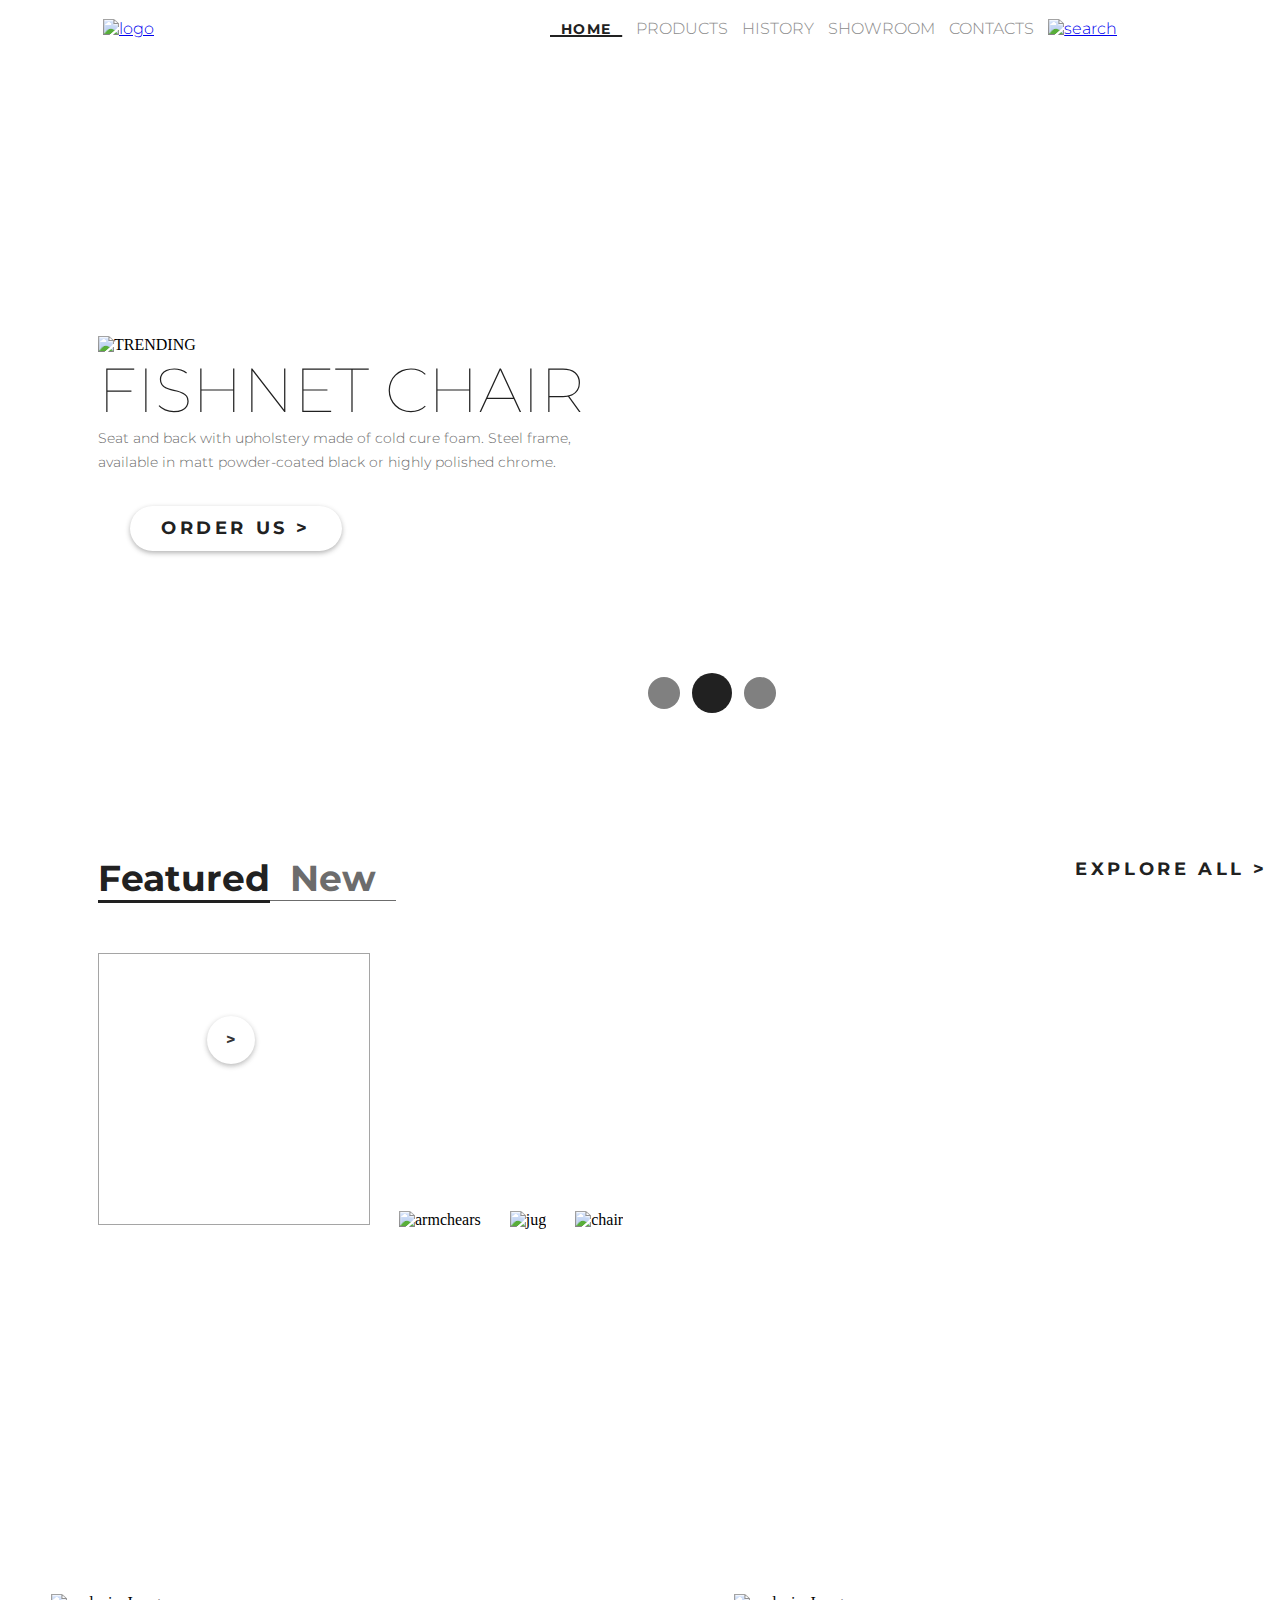
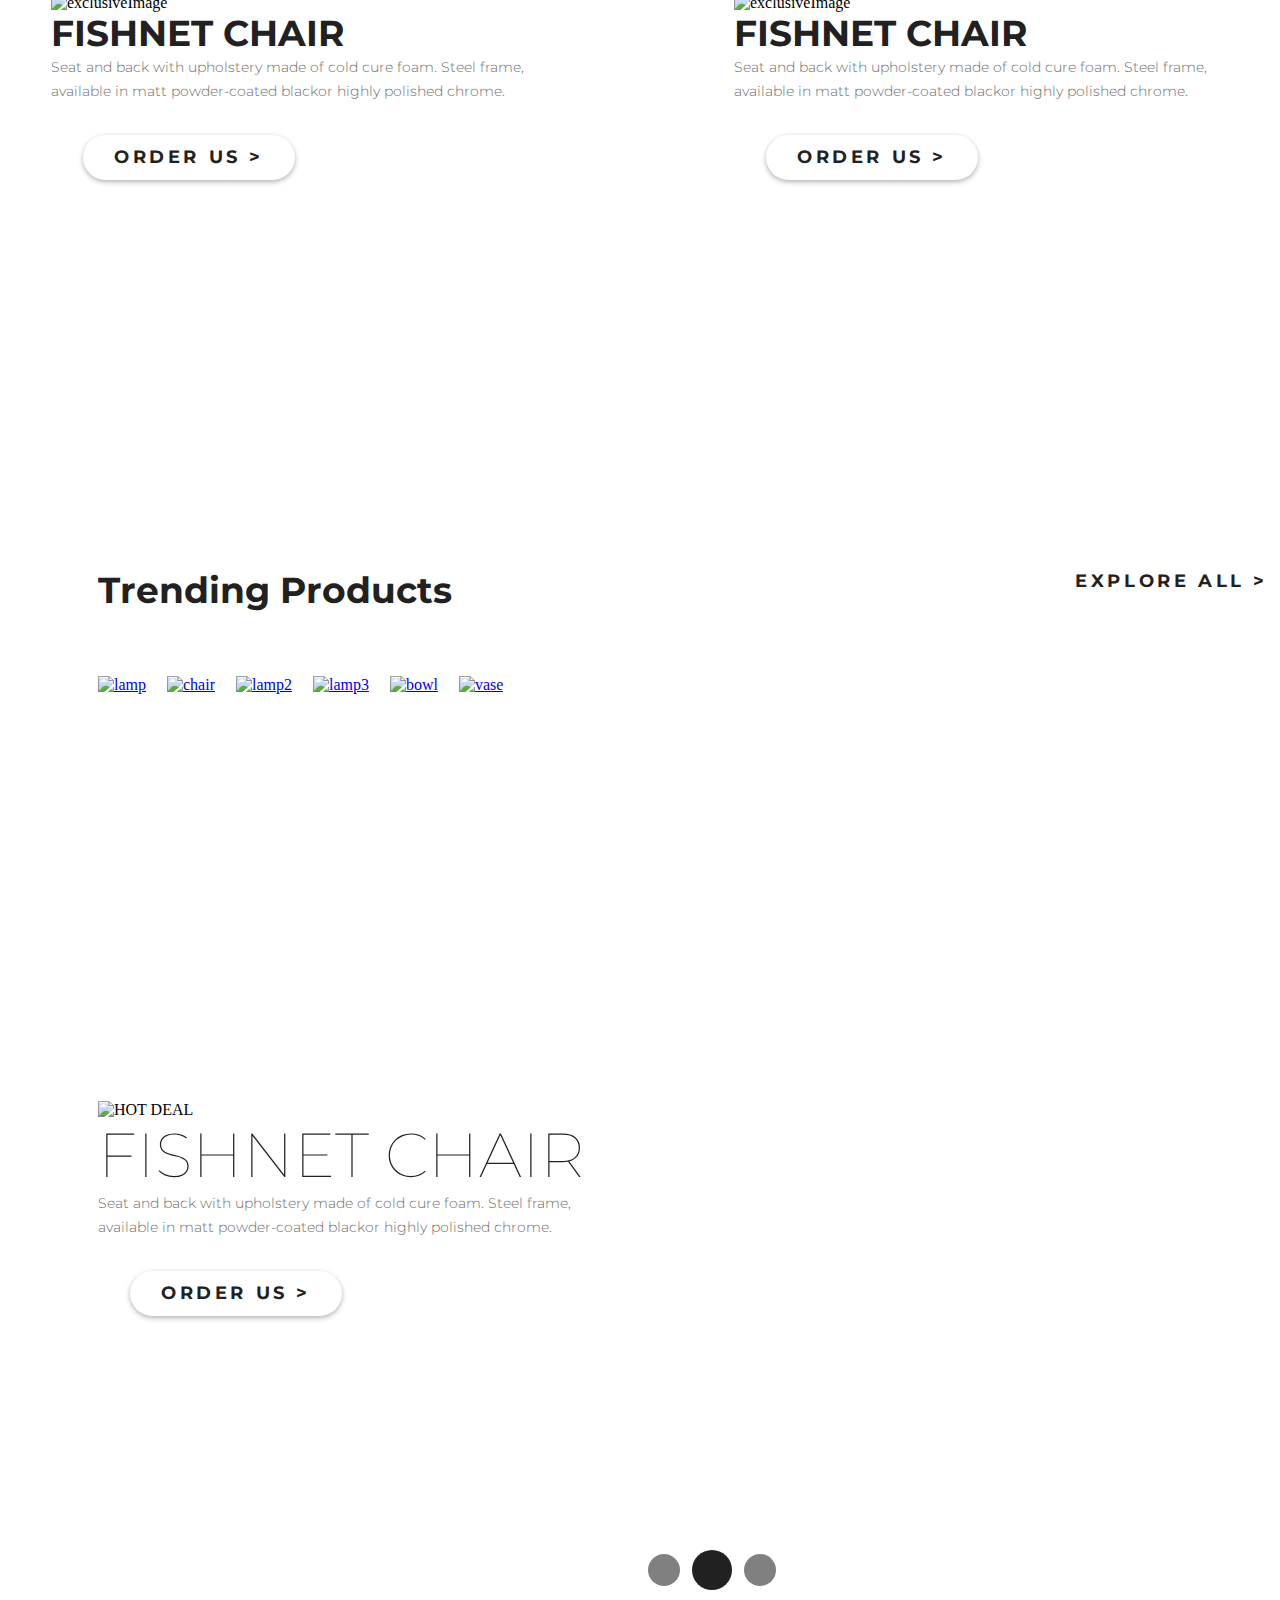
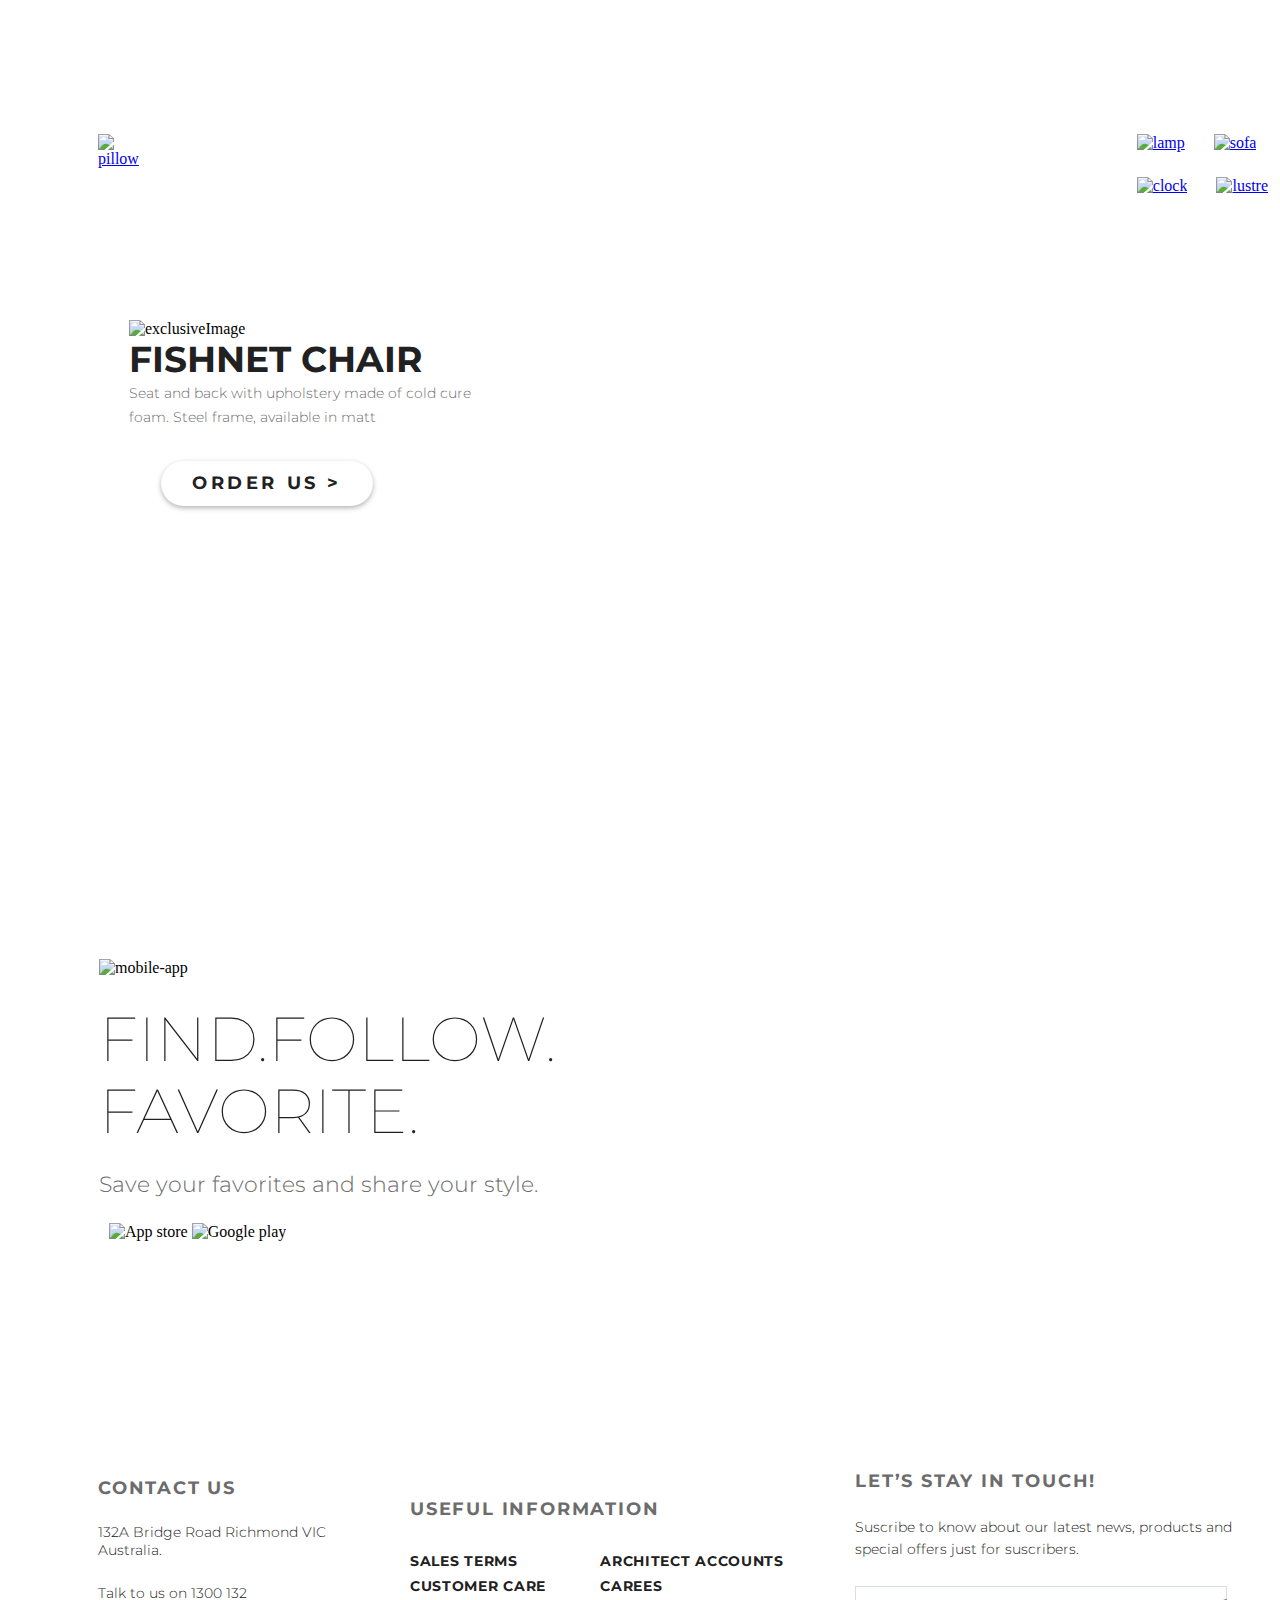
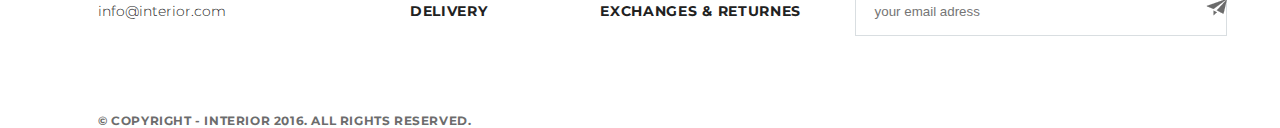
==== index.html @ e007505a "Merge e9cfa2ba6e255ef569b9e441961a45bdfe1e6a3d into adef66297274ac1561ba53bb92067737dd5c0d1f" ====
<!DOCTYPE html>
<html lang="en">
<head>
    <meta charset="UTF-8">
    <meta name="viewport" content="width=device-width, initial-scale=1.0">
    <title>Document</title>
    <link rel="stylesheet" href="./css/style.css">
    <link rel="preconnect" href="https://fonts.gstatic.com">
    <link href="https://fonts.googleapis.com/css2?family=Montserrat:wght@100;300;700&display=swap" rel="stylesheet">    
</head>
<body>
    <div class="container">
        <header class="firstBlock paddingSite"> 
            <div clasDlass="menu">
                    <li class="headerMenuItem"><a href="#"><img src="./images/logo_228.png" alt="logo" class="logoLink"></a></li>
                    <li class="headerMenuItem active">&nbsp;&nbsp;HOME&nbsp;&nbsp;</li>
                    <li class="headerMenuItem">PRODUCTS</li>
                    <li class="headerMenuItem">HISTORY</li>
                    <li class="headerMenuItem">SHOWROOM</li>
                    <li class="headerMenuItem">CONTACTS</li>
                    <li class="headerMenuItem"><a href="#"><img src="./images/search_224.png" alt="search"></a></li>
                </ul>
            </div>
            <div class="slider">
                <img src="./images/tag_214.png" alt="TRENDING">
                <h1>FISHNET CHAIR</h1>
                <p class="sliderText">Seat and back with upholstery made of cold cure foam. Steel frame,<br> available in matt powder-coated black
                or highly polished chrome.</p>
                <a href="#" class="sliderButtonA">
                    <div class="sliderButton">
                        <p class="sliderButtonText">ORDER US ></p>
                    </div>
                </a>   
            </div>
            <div class="pagination">           
                    <a href="#"><div class="paginationItem"></div></a></li>
                    <a href="#"><div class="pagActive paginationItem"></div></a></li>
                    <a href="#"><div class="paginationItem"></div></a></li>
            </div>
        </header>    
        <section class="siteBody paddingSite">
            <div class="featuredProduct">
                <div class="menuCatalog">  
                    <a href="#" class="featuredText productText">Featured</a>
                    <a href="#" class="newText productText">&nbsp;  New&nbsp;&nbsp;</a>
                    <a href="#" class="exploreText productText">Explore all ></a>
                </div>    
                <div class="productCatalog">
                    <div class="productCatalogItem hoverProductItem"><div class="productCatalogItemLink"><a href="#" class="linkGt">&gt;</a></div></div>
                    <div class="productCatalogItem"><img src="./images/product_2_170.jpg" alt="armchears"></div>
                    <div class="productCatalogItem"><img src="./images/product_3_168.jpg" alt="jug"></div>
                    <div class="productCatalogItem"><img src="./images/product_4_166.jpg" alt="chair"></div>
                </div>
            </div>
        </section>
        <section class="exclusive">
            <div class="exclusiveOne">
                <div class="exclusiveElements">
                    <img src="./images/tag_160.png" alt="exclusiveImage"><p class="exclusiveTitleText">FISHNET CHAIR</p><p class="exclusiveText">Seat and back with upholstery made of cold cure foam. Steel frame,<br> available in matt powder-coated blackor highly polished chrome.</p>
                    <a href="#" class="sliderButtonA"><div class="sliderButton"><p class="sliderButtonText">ORDER US ></p></div></a>
                </div>
            </div>
            <div class="exclusiveTwo">
                <div class="exclusiveElements">
                    <img src="./images/tag_160.png" alt="exclusiveImage"><p class="exclusiveTitleText">FISHNET CHAIR</p><p class="exclusiveText">Seat and back with upholstery made of cold cure foam. Steel frame,<br> available in matt powder-coated blackor highly polished chrome.</p>
                    <a href="#" class="sliderButtonA"><div class="sliderButton"><p class="sliderButtonText">ORDER US ></p></div></a>
                </div>   
            </div>
        </section>
        <section class="trendingProducts">
            <div class="trendingProductsMenu">
                <a href="#" class="trendingProductsTitle">Trending Products</a>
                <a href="#" class="exploreText productText">Explore all ></a>
            </div>  
            <div class="trendingProductsCatalog">
                <div class="trendingProductsCatalogItem"><a href="#"><img src=".//images/product_11_117.png" alt="lamp"></a></div>
                <div class="trendingProductsCatalogItem"><a href="#"><img src=".//images/product_21_115.png" alt="chair"></a></div>
                <div class="trendingProductsCatalogItem"><a href="#"><img src=".//images/product_31_113.png" alt="lamp2"></a></div>
                <div class="trendingProductsCatalogItem"><a href="#"><img src=".//images/product_41_111.png" alt="lamp3"></a></div>
                <div class="trendingProductsCatalogItem"><a href="#"><img src=".//images/product_5_109.png" alt="bowl"></a></div>
                <div class="trendingProductsCatalogItem"><a href="#"><img src=".//images/product_6_107.png" alt="vase"></a></div>
            </div>
        </section>
        
        
        <div class="sliderHotDeal paddingSite">
            <div class="hotDealText">
                <img src=".//images/tag_101.png" alt="HOT DEAL" class="hotDealImg">
                <h1>FISHNET CHAIR</h1>
                <p class="sliderText">Seat and back with upholstery made of cold cure foam. Steel frame,<br> available in matt powder-coated blackor highly polished chrome.</p>
                <a href="#" class="sliderButtonA">
                    <div class="sliderButton">
                        <p class="sliderButtonText">ORDER US ></p>
                    </div>
                </a>   
            </div>     
            <div class="pagination">           
                <a href="#"><div class="paginationItem"></div></a></li>
                <a href="#"><div class="pagActive paginationItem"></div></a></li>
                <a href="#"><div class="paginationItem"></div></a></li>
            </div>    
        </div>


        <section class="exclusiveProduct paddingSite">
            <div class="exclusiveSingle">
                <a href="#" class="exclusiveImgLink"><img src=".//images/product_1_lg_66.jpg" alt="pillow"></a>
                <div class="exclusiveText2">
                    <img src="./images/tag_160.png" alt="exclusiveImage"><p class="exclusiveTitleText">FISHNET&nbsp;CHAIR</p><p class="exclusiveText">Seat&nbsp;and&nbsp;back&nbsp;with&nbsp;upholstery&nbsp;made&nbsp;of&nbsp;cold&nbsp;cure foam.&nbsp;Steel&nbsp;frame,&nbsp;available&nbsp;in&nbsp;matt</p>
                    <a href="#" class="sliderButtonA"><div class="sliderButton"><p class="sliderButtonText">ORDER US ></p></div></a>
                </div>
            </div>
            <div class="exclusiveMultiple">
                <div>
                    <div class="exclusiveMultipleItem EMI1"><a href="#"><img src="./images/product_2_sm_64.png" alt="lamp"></a></div>
                    <div class="exclusiveMultipleItem EMI1"><a href="#"><img src="./images/product_3_sm_62.jpg" alt="sofa"></a></div>
                </div>    
                <div>
                    <div class="exclusiveMultipleItem EMI2"><a href="#"><img src="./images/product_4_sm_60.jpg" alt="clock"></a></div>
                    <div class="exclusiveMultipleItem EMI2"><a href="#"><img src="./images/product_5_sm_58.png" alt="lustre"></a></div>
                </div>
            </div>
        </section>

        <section class="mobileApp">
            <div class="mobileAppText"> 
                <img src="./images/tag_53.png" alt="mobile-app">
                <p class="mobileAppSlogan mobileAppItem">FIND.FOLLOW.<br>FAVORITE.</p>
                <p class="mobileAppDetails mobileAppItem">Save your favorites and share your style.</p>
                <div class="imgAppBlock mobileAppItem">
                    <img src="./images/app_store_47.png" alt="App store">
                    <img src="./images/google_play_46.jpg" alt="Google play">
                </div>
            </div>     
        </section>
            
        <footer class="paddingSite mainFooter">
           
            <div class="contactUs footerBlock">
                <p class="contactUsTitle">CONTACT US</p>
                <p class="contactUsAdress">132A Bridge Road Richmond VIC <br> Australia.</p>
                <p class="contactUsContacts">   Talk to us on 1300 132 <br> info@interior.com</p>
            </div>

            <div class="usefulInfo footerBlock">
                <p class="usefulInfoTitle">USEFUL INFORMATION</p>
                <div class="usefulInfo1 usefulInfoBlock">   
                    <p class="usefulInfoText">SALES TERMS</p>
                    <p class="usefulInfoText">CUSTOMER CARE</p>
                    <p class="usefulInfoText">DELIVERY</p>
                </div>
                <div class="usefulInfoBlock">
                    <p class="usefulInfoText">ARCHITECT ACCOUNTS</p>
                    <p class="usefulInfoText">CAREES</p>
                    <p class="usefulInfoText">EXCHANGES & RETURNES</p>
                </div>
            </div>

            <div class="subscribe footerBlock">
                <p class="subscribeTitle">Let’s Stay in Touch!</p>
                <p class="subscribeText">Suscribe to know about our latest news, products and <br> special offers just for suscribers.</p>
                <div class="footerInput"><input type="text" class="subscribeInput" placeholder="     your email adress"><a href="#" class="footerLinkInput"><img src="./images/__19.png" alt="telegram" class="telegramImg"></a></div>
            </div>

            <div class="allRightsReserved">
                <p>© Copyright - INTERIOR 2016. All Rights Reserved.</p>
            </div>
            
        </footer>

    </div>    
</body>
</html>
---- css/style.css ----
* {
  margin: 0;
  padding: 0;
}
.container {
  /*margin: 63px 0 0 98px;*/
  width: 1366px;
  margin: 0 auto;
}
.firstBlock {
  height: 737px;
  background-image: url(../images/slider_img_201.png);
  position: relative;
  /*padding-top: 63px;*/
}
.paddingSite {
  padding-left: 98px;
  padding-right: 98px;
}
.headerMenuItem {
  display: inline-block;
  list-style-type: none;
  margin: 5px;
  font-family: Montserrat;
  font-weight: 300;
  color: #8c8c8c;
}
.active {
  font-family: Montserrat;
  font-size: 14px;
  line-height: 48px;
  font-weight: 700;
  text-transform: uppercase;
  letter-spacing: 0.1em;
  color: #212121;
  text-decoration: underline 2px ;
}
h1 {
  font-family: Montserrat;
  font-size: 62px;
  line-height: 72px;
  font-weight: 100;
  text-transform: uppercase;
  color: #212121;
}
.sliderText {
  font-family: Montserrat;
  font-size: 14px;
  line-height: 24px;
  font-weight: 300;
  color: #6c6c6c;
}
.logoLink {
  margin-right: 382px;
}
.slider {
  margin-top: 278px;
}
.sliderButton {
  margin: 32px;
  width: 212px;
  height: 45px;
  background-color: #ffffff;
  box-shadow: 0px 2px 5px 0px rgba(33, 33, 33, 0.34);
  border-radius: 22.5px;
  text-align: center;
  margin-bottom: 80px;
}
.sliderButtonA {
  text-decoration: none;
}
.sliderButtonText {
  font-family: Montserrat;
  font-size: 18px;
  font-weight: 700;
  text-transform: uppercase;
  letter-spacing: 0.2em;
  color: #212121;
  text-decoration: none;
  line-height: 45px;
}
.pagination {
  margin: 0 40%;
  position: absolute;
  bottom: 20px;
  text-align: center;
}
.paginationItem {
  display: inline-block;
  list-style-type: none;
  margin: 4px;
  height: 32px;
  width: 32px;
  background-color: grey;
  border-radius: 50%;
}
/*.paginationBut {
    height: 32px;
    width: 32px;
    opacity: 0.2;
    background-color: grey;
    border-radius: 50%;
    margin: 10px;
}*/
.pagActive {
  width: 40px;
  height: 40px;
  background-color: #212121;
  border-radius: 50%;
  margin-bottom: 0px;
}
.siteBody {
  padding-top: 120px;
}
.featuredProduct {
  height: 489px;
}
.productText {
  display: block;
  text-decoration: none;
}
.featuredText {
  color: #212121;
  font-family: Montserrat;
  font-size: 36px;
  line-height: 1.2;
  font-weight: 700;
  /*margin-right: 31px;*/
  float: left;
  border-bottom: 3px solid #212121;
}
.newText {
  color: #6c6c6c;
  font-family: Montserrat;
  font-size: 36px;
  line-height: 1.2;
  font-weight: 700;
  float: left;
  border-bottom: 1px solid #6c6c6c;
}
.exploreText {
  font-family: Montserrat;
  font-size: 18px;
  line-height: 24px;
  font-weight: 700;
  text-transform: uppercase;
  letter-spacing: 0.2em;
  color: #212121;
  float: right;
}
.productCatalog {
  clear: both;
}
.productCatalogItem {
  margin-right: 25px;
  display: inline-block;
  margin-top: 50px;
}
.productCatalogItem img {
  width: 100%;
}
.productCatalogItem:last-child {
  margin-right: 0;
}
.hoverProductItem {
  width: 270px;
  height: 270px;
  opacity: 0.9;
  background-color: #ffffff;
  border: 1px solid #9c9c9c;
  position: relative;
}
.productCatalogItemLink {
  position: absolute;
  top: 62px;
  left: 40%;
  width: 48px;
  height: 48px;
  background-color: #ffffff;
  box-shadow: 0px 2px 5px 0px rgba(33, 33, 33, 0.34);
  border-radius: 24px;
  text-align: center;
  line-height: 48px;
  /*margin-top: 62px;*/
}
/*.productCatalogItemLinkImg {
    margin: 14px 18px 14px 18px;
}*/
.linkGt {
  font-family: Montserrat;
  font-weight: 700;
  text-decoration: none;
  color: #212121;
}
.productCatalogItemTitle {
  font-family: Montserrat;
  font-size: 22px;
  line-height: 29px;
  font-weight: 700;
  color: #212121;
}
.productCatalogItemText {
  font-family: Montserrat;
  font-size: 14px;
  line-height: 21px;
  font-weight: 300;
  color: #6c6c6c;
}
.exclusive {
  margin-top: 20px;
  clear: both;
  height: 683px;
}
.exclusiveOne {
  width: 683px;
  height: 683px;
  float: left;
  left: 0px;
  background-image: url("../images/promo_img_132.png");
}
.exclusiveTwo {
  float: right;
  width: 683px;
  height: 683px;
  right: 0px;
  background-image: url("../images/promo_img1_148.png");
}
.exclusiveTitleText {
  font-family: Montserrat;
  font-size: 36px;
  line-height: 1.2;
  font-weight: 700;
  color: #212121;
}
.exclusiveText {
  font-family: Montserrat;
  font-size: 14.1px;
  line-height: 24px;
  font-weight: 300;
  color: #6c6c6c;
}
.exclusiveElements {
  margin-top: 228px;
  margin-left: 51px;
}
/*!TRENDING PRODUCTS BLOCK!*/
.trendingProducts {
  margin: 120px 98px;
}
.trendingProductsTitle {
  font-family: Montserrat;
  font-size: 36px;
  line-height: 1.2;
  font-weight: 700;
  color: #212121;
  text-decoration: none;
}
.trendingProductsCatalogItem {
  margin-right: 17px;
  display: inline-block;
  margin-top: 64px;
}
.trendingProductsCatalogItem:last-child {
  margin-right: 0;
}
/*!SLIDER HOT-DEAL!*/
.sliderHotDeal {
  margin: 120px 0;
  height: 800px;
  background-image: url(../images/slider_84.png);
  position: relative;
}
.hotDealImg {
  margin-top: 287px;
}
/*!Exclusive Product!*/
.exclusiveProduct {
  height: 580px;
}
.exclusiveSingle {
  float: left;
  margin-right: 25px;
  position: relative;
}
.exclusiveText2 {
  position: absolute;
  margin-top: 186px;
  margin-left: 31px;
}
.exclusiveImgLink {
  position: absolute;
}
.exclusiveMultiple {
  float: right;
}
.exclusiveMultipleItem {
  margin: 0 25px 25px 0;
}
.EMI1 {
  display: inline-block;
}
.EMI1:last-child {
  margin-right: 0;
}
.EMI2 {
  display: inline-block;
}
.EMI2:last-child {
  margin-right: 0;
}
/*!MOBILE APP*/
.mobileApp {
  margin-top: 120px;
  background-image: url(../images/back_img_44.jpg);
  padding-top: 125px;
  height: 391px;
}
.mobileAppText {
  margin-left: 99px;
}
.mobileAppSlogan {
  font-family: Montserrat;
  font-size: 62px;
  line-height: 72px;
  font-weight: 100;
  text-transform: uppercase;
  color: #212121;
}
.mobileAppDetails {
  font-family: Montserrat;
  font-size: 22px;
  line-height: 24px;
  font-weight: 300;
  color: #6c6c6c;
}
.imgAppBlock {
  margin-left: 10px;
}
.mobileAppItem {
  margin-top: 26px;
}
.mainFooter {
  padding-top: 120px;
}
.contactUs {
  margin-right: 80px;
}
.contactUsTitle {
  font-family: Montserrat;
  font-size: 18px;
  font-weight: 700;
  text-transform: uppercase;
  letter-spacing: 0.1em;
  color: #6c6c6c;
  margin-bottom: 24px;
}
.contactUsAdress {
  margin-bottom: 25px;
  font-family: Montserrat;
  font-size: 14px;
  font-weight: 300;
  color: #212121;
}
.subscribeTitle {
  font-family: Montserrat;
  font-size: 18px;
  font-weight: 700;
  text-transform: uppercase;
  letter-spacing: 0.1em;
  color: #6c6c6c;
  margin-bottom: 24px;
}
.usefulInfoTitle {
  font-family: Montserrat;
  font-size: 18px;
  font-weight: 700;
  text-transform: uppercase;
  letter-spacing: 0.1em;
  color: #6c6c6c;
  margin-bottom: 25px;
}
.footerBlock {
  display: inline-block;
}
.subscribe {
  margin-left: 50px;
}
.usefulInfoBlock {
  display: inline-block;
}
.usefulInfo1 {
  margin-right: 50px;
}
.usefulInfoText {
  font-family: Montserrat;
  font-size: 14px;
  font-weight: 700;
  text-transform: uppercase;
  letter-spacing: 0.05em;
  color: #212121;
  margin-top: 7px;
}
.subscribeInput {
  width: 370px;
  height: 48px;
  background-color: #ffffff;
  border: 1px solid #d9dee1;
  margin-top: 26px;
}
.footerLinkInput {
  position: relative;
}
.telegramImg {
  margin-left: -21px;
  margin-top: -15px;
}
.contactUsContacts {
  font-family: Montserrat;
  font-size: 14px;
  font-weight: 300;
  color: #212121;
}
.subscribeText {
  font-family: Montserrat;
  font-size: 14px;
  line-height: 22px;
  font-weight: 300;
  color: #212121;
}
.allRightsReserved {
  font-family: Montserrat;
  font-size: 12px;
  font-weight: 700;
  text-transform: uppercase;
  letter-spacing: 0.05em;
  color: #6c6c6c;
  margin-top: 77px;
}
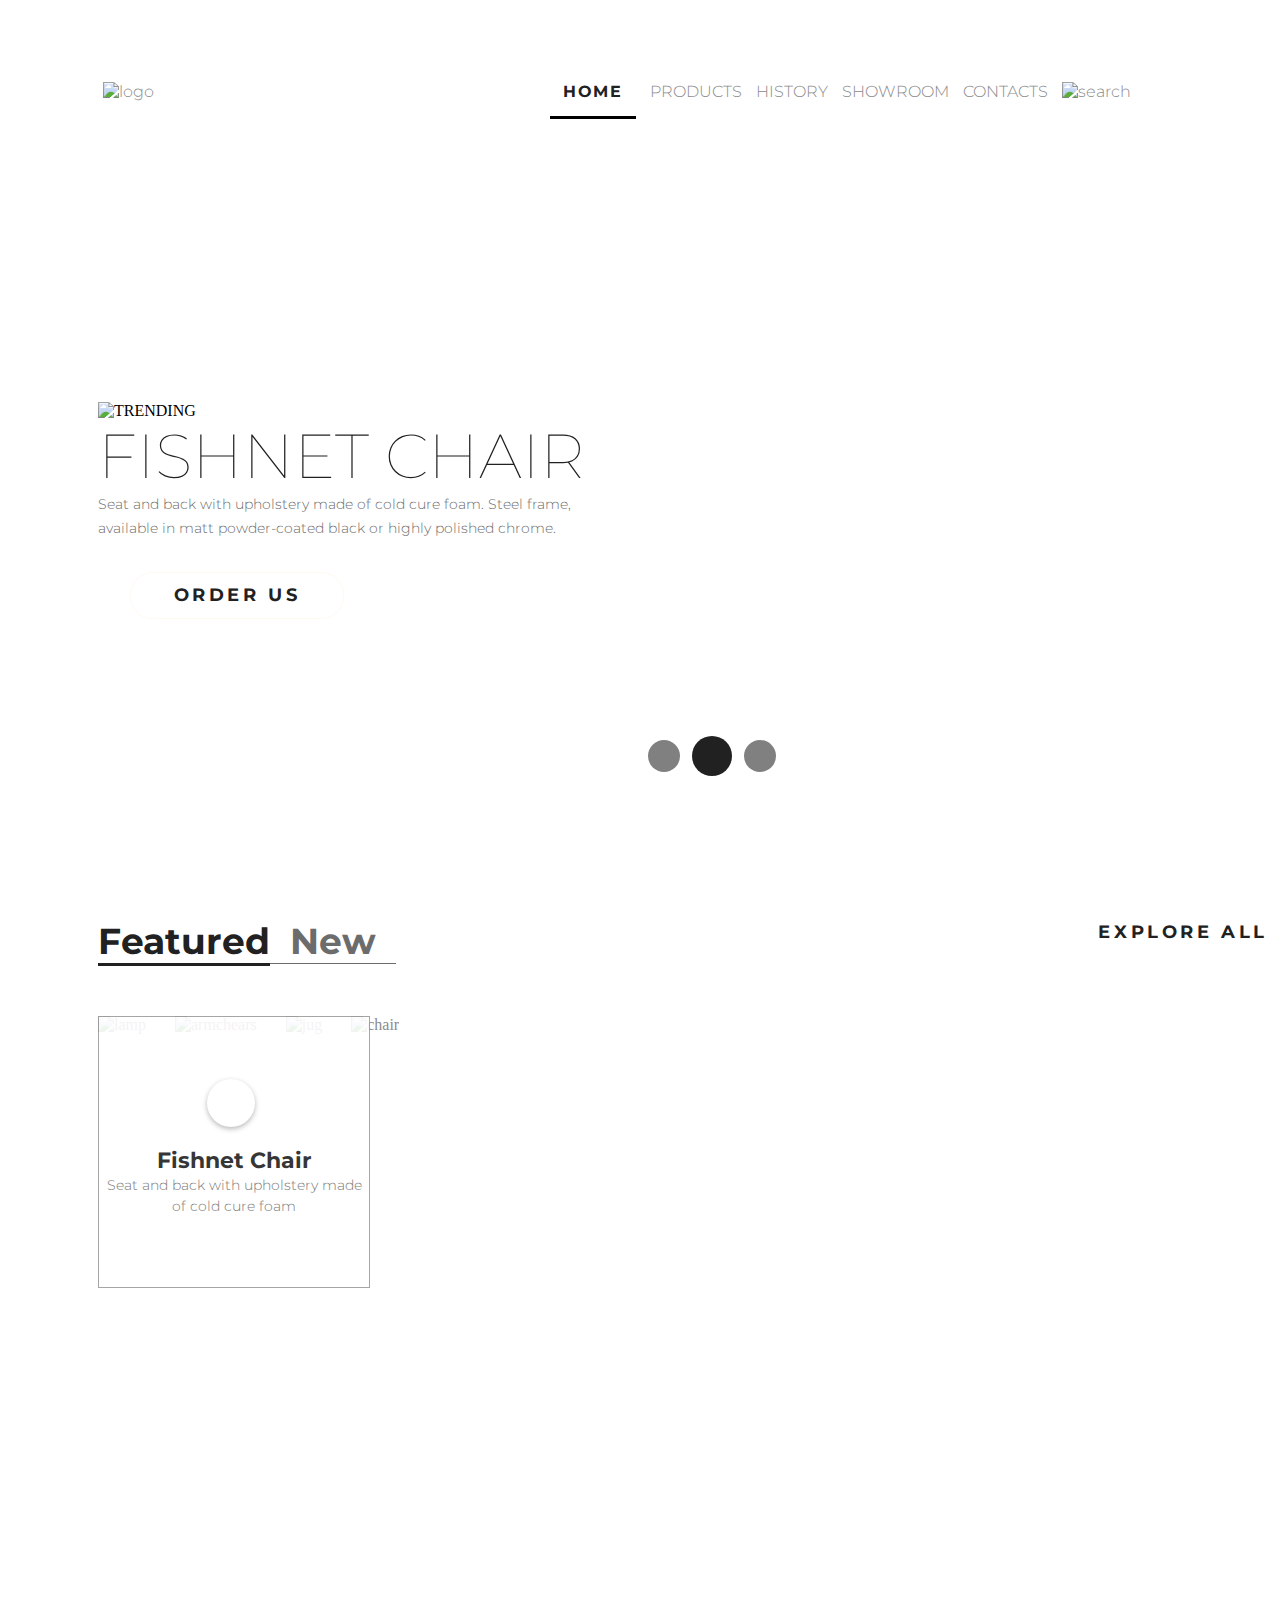
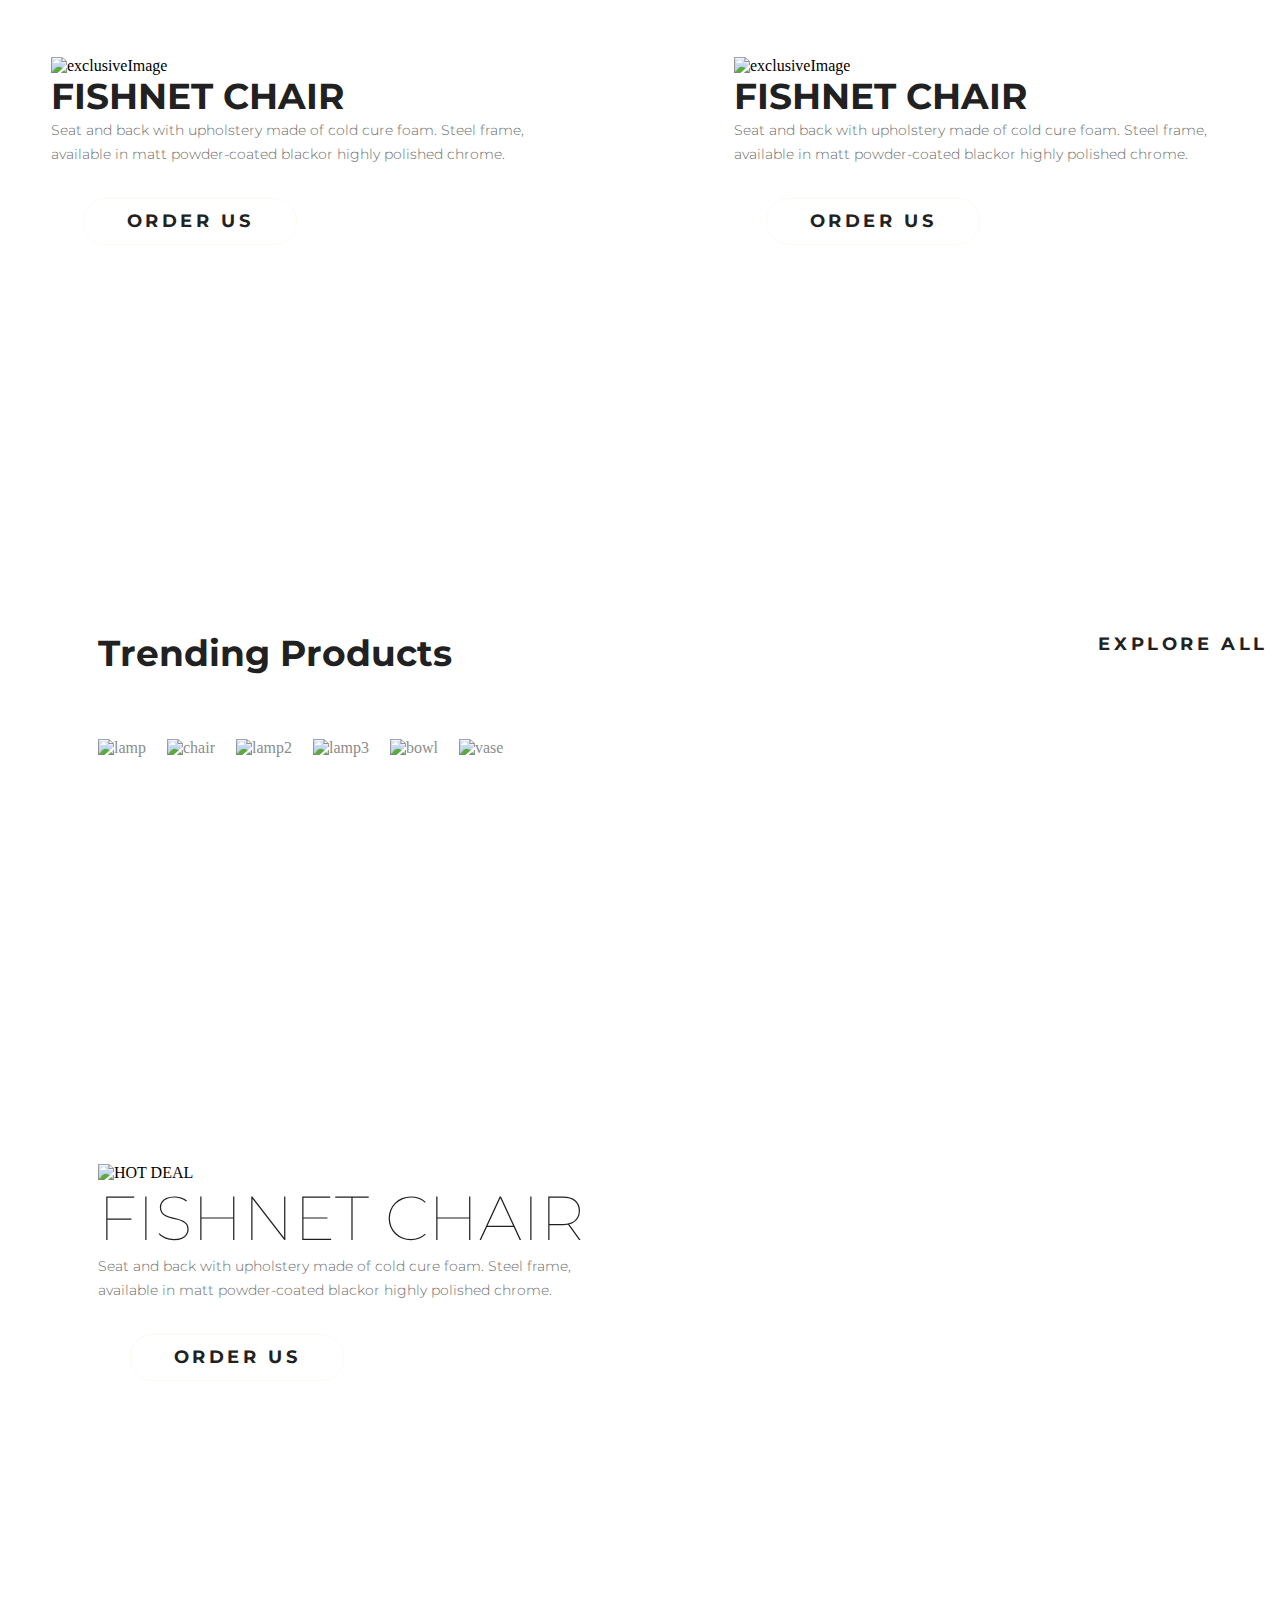
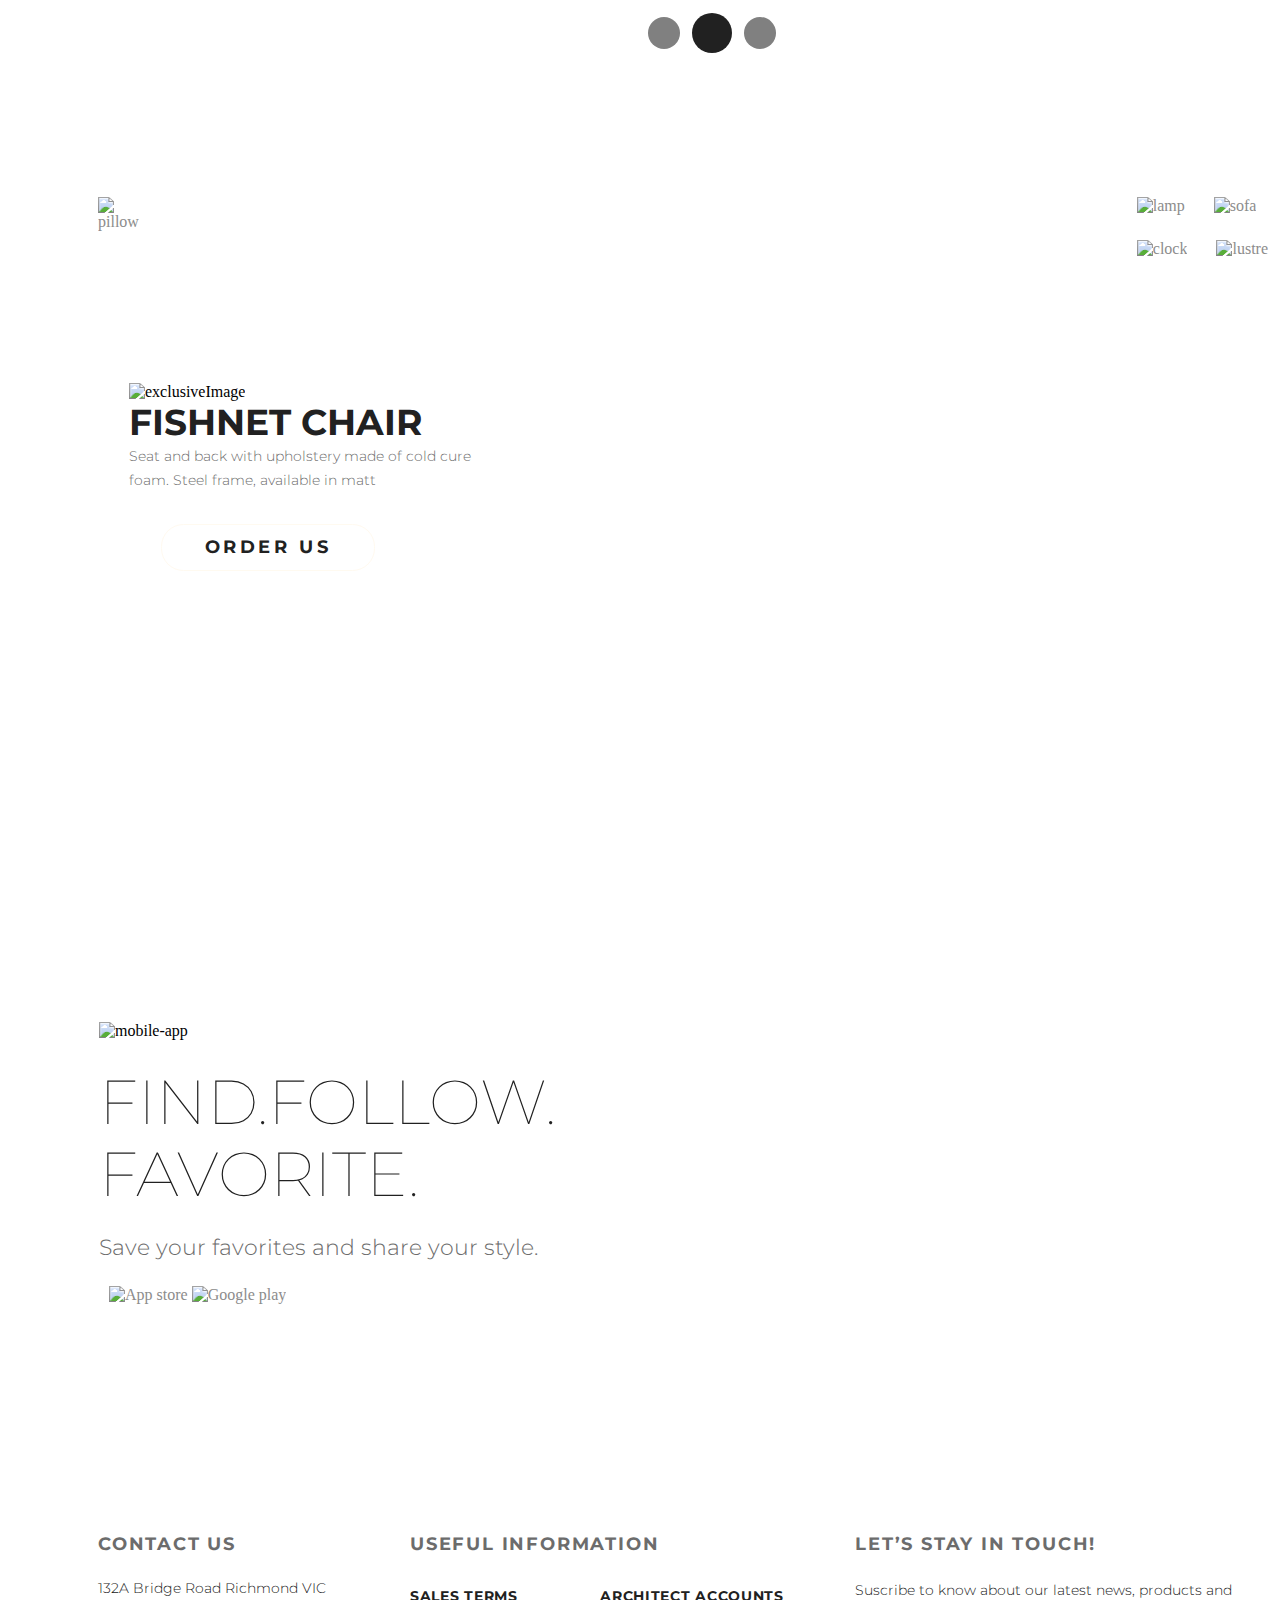
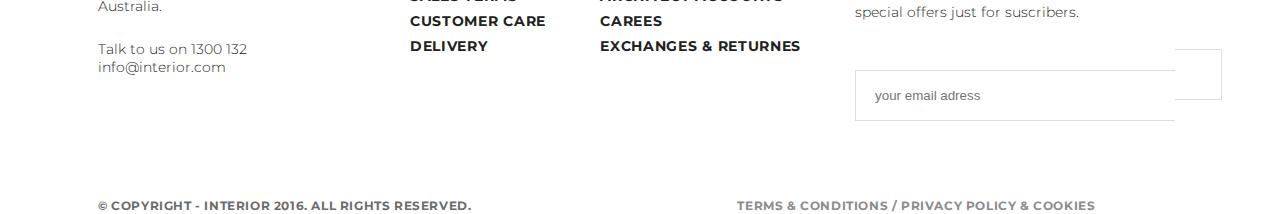
==== commit b89a481c: "Add files via upload" ====
--- a/index.html
+++ b/index.html
@@ -3,22 +3,24 @@
 <head>
     <meta charset="UTF-8">
     <meta name="viewport" content="width=device-width, initial-scale=1.0">
-    <title>Document</title>
+    <title>Home page</title>
     <link rel="stylesheet" href="./css/style.css">
     <link rel="preconnect" href="https://fonts.gstatic.com">
-    <link href="https://fonts.googleapis.com/css2?family=Montserrat:wght@100;300;700&display=swap" rel="stylesheet">    
+    <link href="https://fonts.googleapis.com/css2?family=Montserrat:wght@100;300;700&display=swap" rel="stylesheet"> 
+    <link rel="stylesheet" href="./fontAwesome/css/font-awesome.min.css">   
 </head>
 <body>
     <div class="container">
         <header class="firstBlock paddingSite"> 
-            <div clasDlass="menu">
+            <div class="menu">
+                <ul>
                     <li class="headerMenuItem"><a href="#"><img src="./images/logo_228.png" alt="logo" class="logoLink"></a></li>
-                    <li class="headerMenuItem active">&nbsp;&nbsp;HOME&nbsp;&nbsp;</li>
-                    <li class="headerMenuItem">PRODUCTS</li>
-                    <li class="headerMenuItem">HISTORY</li>
-                    <li class="headerMenuItem">SHOWROOM</li>
-                    <li class="headerMenuItem">CONTACTS</li>
-                    <li class="headerMenuItem"><a href="#"><img src="./images/search_224.png" alt="search"></a></li>
+                    <li class="headerMenuItem active"><a href="#">&nbsp;&nbsp;HOME&nbsp;&nbsp;</a></li>
+                    <li class="headerMenuItem"><a href="second.html">PRODUCTS</a></li>
+                    <li class="headerMenuItem"><a href="#">HISTORY</a></li>
+                    <li class="headerMenuItem"><a href="interiorProductDelais.html">SHOWROOM</a></li>
+                    <li class="headerMenuItem"><a href="fourth.html">CONTACTS</a></li>
+                    <li class="headerMenuItem headerSearchItem"><a href="#"><img src="./images/search_224.png" alt="search"></a></li>
                 </ul>
             </div>
             <div class="slider">
@@ -28,7 +30,7 @@
                 or highly polished chrome.</p>
                 <a href="#" class="sliderButtonA">
                     <div class="sliderButton">
-                        <p class="sliderButtonText">ORDER US ></p>
+                        <p class="sliderButtonText">ORDER US <i class="fa fa-angle-right gtClass" aria-hidden="true"></i></p>
                     </div>
                 </a>   
             </div>
@@ -43,13 +45,14 @@
                 <div class="menuCatalog">  
                     <a href="#" class="featuredText productText">Featured</a>
                     <a href="#" class="newText productText">&nbsp;  New&nbsp;&nbsp;</a>
-                    <a href="#" class="exploreText productText">Explore all ></a>
+                    <a href="#" class="exploreText productText">Explore all <i class="fa fa-angle-right gtClass" aria-hidden="true"></i></a>
                 </div>    
                 <div class="productCatalog">
-                    <div class="productCatalogItem hoverProductItem"><div class="productCatalogItemLink"><a href="#" class="linkGt">&gt;</a></div></div>
-                    <div class="productCatalogItem"><img src="./images/product_2_170.jpg" alt="armchears"></div>
-                    <div class="productCatalogItem"><img src="./images/product_3_168.jpg" alt="jug"></div>
-                    <div class="productCatalogItem"><img src="./images/product_4_166.jpg" alt="chair"></div>
+                    <div class="productCatalogItem hoverProductItem"><a href="#"><a href="#" class="linkGt"><div class="productCatalogItemLink"><i class="fa fa-angle-right" aria-hidden="true"></i></div></a><p class="productCatalogItemTitle">Fishnet Chair</p><p class="productCatalogItemText">Seat and back with upholstery made of cold cure foam</p></a></div>
+                    <div class="productCatalogItem"><a href="#"><img src="./images/product_1_172.png" alt="lamp"></a></div>
+                    <div class="productCatalogItem"><a href="#"><img src="./images/product_2_170.jpg" alt="armchears"></a></div>
+                    <div class="productCatalogItem"><a href="#"><img src="./images/product_3_168.jpg" alt="jug"></a></div>
+                    <div class="productCatalogItem"><a href="#"><img src="./images/product_4_166.jpg" alt="chair"></a></div>
                 </div>
             </div>
         </section>
@@ -57,20 +60,20 @@
             <div class="exclusiveOne">
                 <div class="exclusiveElements">
                     <img src="./images/tag_160.png" alt="exclusiveImage"><p class="exclusiveTitleText">FISHNET CHAIR</p><p class="exclusiveText">Seat and back with upholstery made of cold cure foam. Steel frame,<br> available in matt powder-coated blackor highly polished chrome.</p>
-                    <a href="#" class="sliderButtonA"><div class="sliderButton"><p class="sliderButtonText">ORDER US ></p></div></a>
+                    <a href="#" class="sliderButtonA"><div class="sliderButton"><p class="sliderButtonText">ORDER US <i class="fa fa-angle-right  gtClass" aria-hidden="true"></i></p></div></a>
                 </div>
             </div>
             <div class="exclusiveTwo">
                 <div class="exclusiveElements">
                     <img src="./images/tag_160.png" alt="exclusiveImage"><p class="exclusiveTitleText">FISHNET CHAIR</p><p class="exclusiveText">Seat and back with upholstery made of cold cure foam. Steel frame,<br> available in matt powder-coated blackor highly polished chrome.</p>
-                    <a href="#" class="sliderButtonA"><div class="sliderButton"><p class="sliderButtonText">ORDER US ></p></div></a>
+                    <a href="#" class="sliderButtonA"><div class="sliderButton"><p class="sliderButtonText">ORDER US <i class="fa fa-angle-right gtClass" aria-hidden="true"></i></p></div></a>
                 </div>   
             </div>
         </section>
         <section class="trendingProducts">
             <div class="trendingProductsMenu">
                 <a href="#" class="trendingProductsTitle">Trending Products</a>
-                <a href="#" class="exploreText productText">Explore all ></a>
+                <a href="#" class="exploreText productText">Explore all <i class="fa fa-angle-right gtClass" aria-hidden="true"></i></a>
             </div>  
             <div class="trendingProductsCatalog">
                 <div class="trendingProductsCatalogItem"><a href="#"><img src=".//images/product_11_117.png" alt="lamp"></a></div>
@@ -90,7 +93,7 @@
                 <p class="sliderText">Seat and back with upholstery made of cold cure foam. Steel frame,<br> available in matt powder-coated blackor highly polished chrome.</p>
                 <a href="#" class="sliderButtonA">
                     <div class="sliderButton">
-                        <p class="sliderButtonText">ORDER US ></p>
+                        <p class="sliderButtonText">ORDER US <i class="fa fa-angle-right gtClass" aria-hidden="true"></i></p>
                     </div>
                 </a>   
             </div>     
@@ -107,7 +110,7 @@
                 <a href="#" class="exclusiveImgLink"><img src=".//images/product_1_lg_66.jpg" alt="pillow"></a>
                 <div class="exclusiveText2">
                     <img src="./images/tag_160.png" alt="exclusiveImage"><p class="exclusiveTitleText">FISHNET&nbsp;CHAIR</p><p class="exclusiveText">Seat&nbsp;and&nbsp;back&nbsp;with&nbsp;upholstery&nbsp;made&nbsp;of&nbsp;cold&nbsp;cure foam.&nbsp;Steel&nbsp;frame,&nbsp;available&nbsp;in&nbsp;matt</p>
-                    <a href="#" class="sliderButtonA"><div class="sliderButton"><p class="sliderButtonText">ORDER US ></p></div></a>
+                    <a href="#" class="sliderButtonA"><div class="sliderButton"><p class="sliderButtonText">ORDER US <i class="fa fa-angle-right gtClass" aria-hidden="true"></i></p></div></a>
                 </div>
             </div>
             <div class="exclusiveMultiple">
@@ -128,8 +131,8 @@
                 <p class="mobileAppSlogan mobileAppItem">FIND.FOLLOW.<br>FAVORITE.</p>
                 <p class="mobileAppDetails mobileAppItem">Save your favorites and share your style.</p>
                 <div class="imgAppBlock mobileAppItem">
-                    <img src="./images/app_store_47.png" alt="App store">
-                    <img src="./images/google_play_46.jpg" alt="Google play">
+                    <a href="https://apple.com"><img src="./images/app_store_47.png" alt="App store"></a>
+                    <a href="https://play.google.com"><img src="./images/google_play_46.jpg" alt="Google play"></a>
                 </div>
             </div>     
         </section>
@@ -145,27 +148,36 @@
             <div class="usefulInfo footerBlock">
                 <p class="usefulInfoTitle">USEFUL INFORMATION</p>
                 <div class="usefulInfo1 usefulInfoBlock">   
-                    <p class="usefulInfoText">SALES TERMS</p>
-                    <p class="usefulInfoText">CUSTOMER CARE</p>
-                    <p class="usefulInfoText">DELIVERY</p>
+                    <p class="usefulInfoText"><a href="#" class="footerLink">SALES TERMS</a></p>
+                    <p class="usefulInfoText"><a href="#" class="footerLink">СUSTOMER CARE</a></p>
+                    <p class="usefulInfoText"><a href="#" class="footerLink">DELIVERY</a></p>
                 </div>
                 <div class="usefulInfoBlock">
-                    <p class="usefulInfoText">ARCHITECT ACCOUNTS</p>
-                    <p class="usefulInfoText">CAREES</p>
-                    <p class="usefulInfoText">EXCHANGES & RETURNES</p>
+                    <p class="usefulInfoText"><a href="#" class="footerLink">ARCHITECT ACCOUNTS</a></p>
+                    <p class="usefulInfoText"><a href="#" class="footerLink">CAREES</a></p>
+                    <p class="usefulInfoText"><a href="#" class="footerLink">EXCHANGES & RETURNES</a></p>
                 </div>
             </div>
 
             <div class="subscribe footerBlock">
                 <p class="subscribeTitle">Let’s Stay in Touch!</p>
                 <p class="subscribeText">Suscribe to know about our latest news, products and <br> special offers just for suscribers.</p>
-                <div class="footerInput"><input type="text" class="subscribeInput" placeholder="     your email adress"><a href="#" class="footerLinkInput"><img src="./images/__19.png" alt="telegram" class="telegramImg"></a></div>
+                <div class="footerInput"><div class="footerInput"><input type="text" class="subscribeInput inputImg" placeholder="your email adress"><div class="footerImgTelegram inputImg"><a href="https://telegram.org"><i class="fa fa-telegram" aria-hidden="true"></i></a></div></div></div>
             </div>
 
-            <div class="allRightsReserved">
+            <div class="allRightsReserved footerElement">
                 <p>© Copyright - INTERIOR 2016. All Rights Reserved.</p>
             </div>
-            
+            <div class="contactIcons footerElement">
+                <a href="https://facebook.com"><i class="fa fa-facebook" aria-hidden="true"></i></a>
+                <a href="https://twitter.com"><i class="fa fa-twitter" aria-hidden="true"></i></a>
+                <a href="https://accounts.google.com"><i class="fa fa-google-plus-official" aria-hidden="true"></i></a>
+                <a href="https://pinterest.ru"><i class="fa fa-pinterest" aria-hidden="true"></i></a>
+            </div>
+            <div class="allRightsReserved footerElement">
+                <p><a href="#">Terms & Conditions / Privacy policy & Cookies</a></p>
+            </div>
+
         </footer>
 
     </div>    
--- a/css/style.css
+++ b/css/style.css
@@ -1,6 +1,10 @@
 * {
   margin: 0;
   padding: 0;
+}
+a {
+  text-decoration: none;
+  color: #8c8c8c;
 }
 .container {
   /*margin: 63px 0 0 98px;*/
@@ -11,7 +15,7 @@
   height: 737px;
   background-image: url(../images/slider_img_201.png);
   position: relative;
-  /*padding-top: 63px;*/
+  padding-top: 63px;
 }
 .paddingSite {
   padding-left: 98px;
@@ -25,15 +29,34 @@
   font-weight: 300;
   color: #8c8c8c;
 }
+.headerMenuItem:hover {
+  line-height: 48px;
+  color: #212121;
+  padding-bottom: -5px;
+  border-bottom: 3px solid #8c8c8c;
+}
+.headerMenuItem:last-child:hover {
+  border-bottom: none;
+}
+.headerMenuItem:first-child:hover {
+  border-bottom: none;
+}
 .active {
   font-family: Montserrat;
-  font-size: 14px;
+  /*font-size: 14px;*/
   line-height: 48px;
   font-weight: 700;
   text-transform: uppercase;
   letter-spacing: 0.1em;
   color: #212121;
-  text-decoration: underline 2px ;
+  padding-bottom: -5px;
+  border-bottom: 3px solid black;
+}
+.active a {
+  color: #212121;
+}
+.active:hover {
+  border-bottom: 3px solid black;
 }
 h1 {
   font-family: Montserrat;
@@ -61,10 +84,15 @@
   width: 212px;
   height: 45px;
   background-color: #ffffff;
-  box-shadow: 0px 2px 5px 0px rgba(33, 33, 33, 0.34);
   border-radius: 22.5px;
   text-align: center;
   margin-bottom: 80px;
+  border: 1px solid floralwhite;
+}
+.sliderButton:hover {
+  box-shadow: 8px 8px 8px 1px rgba(126, 126, 126, 0.45);
+  -webkit-box-shadow: 8px 8px 8px 1px rgba(126, 126, 126, 0.45);
+  -moz-box-shadow: 8px 8px 8px 1px rgba(126, 126, 126, 0.45);
 }
 .sliderButtonA {
   text-decoration: none;
@@ -78,6 +106,12 @@
   color: #212121;
   text-decoration: none;
   line-height: 45px;
+}
+.gtClass {
+  font-family: Montserrat;
+  font-size: 18px;
+  font-weight: 700;
+  color: #212121;
 }
 .pagination {
   margin: 0 40%;
@@ -93,6 +127,13 @@
   width: 32px;
   background-color: grey;
   border-radius: 50%;
+}
+.paginationItem:hover {
+  width: 40px;
+  height: 40px;
+  background-color: #212121;
+  border-radius: 50%;
+  margin-bottom: 0px;
 }
 /*.paginationBut {
     height: 32px;
@@ -150,6 +191,7 @@
 }
 .productCatalog {
   clear: both;
+  position: relative;
 }
 .productCatalogItem {
   margin-right: 25px;
@@ -168,7 +210,8 @@
   opacity: 0.9;
   background-color: #ffffff;
   border: 1px solid #9c9c9c;
-  position: relative;
+  position: absolute;
+  text-align: center;
 }
 .productCatalogItemLink {
   position: absolute;
@@ -193,6 +236,7 @@
   color: #212121;
 }
 .productCatalogItemTitle {
+  margin-top: 129px;
   font-family: Montserrat;
   font-size: 22px;
   line-height: 29px;
@@ -381,6 +425,8 @@
 }
 .footerBlock {
   display: inline-block;
+  vertical-align: top;
+  position: relative;
 }
 .subscribe {
   margin-left: 50px;
@@ -401,11 +447,31 @@
   margin-top: 7px;
 }
 .subscribeInput {
-  width: 370px;
-  height: 48px;
+  width: 300px;
+  height: 49px;
   background-color: #ffffff;
   border: 1px solid #d9dee1;
   margin-top: 26px;
+  border-right: none;
+  padding-left: 19px;
+}
+.footerImgTelegram {
+  width: 46px;
+  height: 49px;
+  background-color: #ffffff;
+  border: 1px solid #d9dee1;
+  border-left: none;
+  margin-top: 26px;
+  line-height: 48px;
+  text-align: center;
+  bottom: 100px;
+}
+.inputImg {
+  display: inline-block;
+}
+.subscribeInput:focus,
+.subscribeInput:active {
+  outline: none;
 }
 .footerLinkInput {
   position: relative;
@@ -436,3 +502,326 @@
   color: #6c6c6c;
   margin-top: 77px;
 }
+.contactIcons {
+  font-family: icomoon;
+  font-size: 28px;
+  line-height: 26px;
+  font-weight: 400;
+  text-transform: uppercase;
+  letter-spacing: 0.2em;
+  color: #6c6c6c;
+  margin-left: 158px;
+  margin-right: 100px;
+}
+.footerElement {
+  display: inline-block;
+}
+.fa {
+  color: #6c6c6c;
+}
+.fa:hover {
+  color: #212121;
+}
+.footerLink:hover {
+  color: #6c6c6c;
+}
+/*!! SECOND !!*/
+.secondContainer {
+  width: 1366px;
+}
+.productTitle {
+  margin-top: 168px;
+}
+.productHeader {
+  background-color: #f5f5f5;
+  padding-bottom: 44px;
+  padding-top: 63px;
+}
+.halfActive {
+  padding-bottom: 17px;
+  border-bottom: 1px solid #6c6c6c;
+}
+.interiorCatalogImg {
+  display: inline-block;
+  margin: 0 10px 25px 0;
+}
+.interiorCatalogImg:hover {
+  outline: 1px solid lightblue;
+}
+.interiorCatalog {
+  margin-top: 57px;
+}
+.footerLink {
+  color: #212121;
+}
+input:-webkit-autofill {
+  color: #ffffff !important;
+}
+.secondMenuItem {
+  display: inline-block;
+  list-style-type: none;
+  margin: 5px;
+  font-family: Montserrat;
+  font-weight: 300;
+  color: #8c8c8c;
+}
+.secondMenuActive {
+  font-family: Montserrat;
+  font-size: 14px;
+  line-height: 48px;
+  font-weight: 700;
+  text-transform: uppercase;
+  letter-spacing: 0.1em;
+  color: #212121;
+  padding-bottom: -5px;
+  border-bottom: 3px solid black;
+}
+.borderBottomItem {
+  margin-right: -10px;
+}
+.secondMenuItem:hover {
+  padding-bottom: 17px;
+  border-bottom: 1px solid #6c6c6c;
+}
+.secondMenuActive:hover {
+  padding-bottom: 0px;
+  border-bottom: none;
+}
+.loadingI {
+  font-size: 42px;
+  line-height: 1.2;
+  font-weight: 400;
+  text-transform: uppercase;
+  letter-spacing: 0.1em;
+  color: #212121;
+}
+.loading {
+  display: flex;
+  justify-content: center;
+  margin-top: 71px;
+  margin-bottom: 140px;
+}
+/*!!! INTERIOR PRODUCT DELAIS !!!*/
+.productDelaisHeader {
+  margin-top: 63px;
+}
+.flexBodyMenu {
+  display: flex;
+  justify-content: center;
+}
+.productDelaisBodyMenu {
+  background-color: #f4f4f4;
+  height: 49px;
+  margin-top: 29px;
+  padding-top: 26px;
+}
+.productDelaisBodyMenuItem {
+  margin-left: 30px;
+  font-family: Montserrat;
+  font-size: 18px;
+  line-height: 1.2;
+  font-weight: 700;
+  text-transform: uppercase;
+  color: grey;
+}
+.productDelaisBodyMenuItemActive {
+  color: #212121;
+}
+.productDelaisBodyMenuItem:hover {
+  color: #212121;
+}
+.productDelaisBody {
+  padding-top: 72px;
+  padding-left: 98px;
+  position: relative;
+}
+.productDescription {
+  position: absolute;
+  right: 264px;
+  margin-top: -550px;
+}
+.productDescriptionTitle {
+  font-family: Montserrat;
+  font-size: 36px;
+  line-height: 1.2;
+  font-weight: 700;
+  color: #212121;
+}
+.hotDeal {
+  font-family: Montserrat;
+  font-size: 18.1px;
+  line-height: 48px;
+  font-weight: 700;
+  text-transform: uppercase;
+  letter-spacing: 0.1em;
+  color: #e53935;
+  text-align: center;
+}
+.prise {
+  font-family: Montserrat;
+  font-size: 36.1px;
+  line-height: 48px;
+  font-weight: 300;
+  color: #212121;
+  margin-left: 35px;
+}
+.prise:last-child {
+  margin-left: 0px;
+}
+.priseItem {
+  font-family: Montserrat;
+  font-size: 72.1px;
+  text-transform: uppercase;
+}
+.priseItems {
+  display: inline-block;
+}
+.descriptionButton {
+  text-align: center;
+  width: 510px;
+  height: 71px;
+  background-color: #f44336;
+  box-shadow: 0px 2px 5px 0px rgba(33, 33, 33, 0.34);
+  border-radius: 35px;
+  position: absolute;
+  margin-top: 31px;
+  right: -110px;
+}
+.relativeDiv {
+  position: relative;
+}
+.descriptionButtonText {
+  font-family: Montserrat;
+  font-size: 22px;
+  line-height: 24px;
+  font-weight: 700;
+  text-transform: uppercase;
+  letter-spacing: 0.2em;
+  color: #ffffff;
+  margin-top: 22px;
+}
+.arrowButton {
+  color: white;
+}
+.descriptionButton:hover {
+  box-shadow: 4px 4px 3px 2px rgba(232, 111, 94, 0.85);
+  -webkit-box-shadow: 4px 4px 3px 2px rgba(232, 111, 94, 0.85);
+  -moz-box-shadow: 4px 4px 3px 2px rgba(232, 111, 94, 0.85);
+}
+.descriptionButtonText:hover {
+  color: wheat;
+}
+.descriptionText {
+  font-family: Montserrat;
+  position: absolute;
+  margin-top: 141px;
+  font-size: 16.1px;
+  line-height: 24px;
+  font-weight: 300;
+  color: black;
+  width: 510px;
+  margin-left: -95px;
+}
+.pictureItems {
+  margin-left: 150px;
+  margin-top: 11px;
+}
+.pictureItem {
+  margin-left: 10px;
+}
+.pictureItem:last-child {
+  margin-left: 0;
+}
+.pictureItem:hover {
+  outline: 1px solid aquamarine;
+}
+.relatedProducts {
+  margin-top: 245px;
+  position: relative;
+}
+.relatedProductsTitle {
+  font-family: Montserrat;
+  font-size: 36px;
+  line-height: 1.2;
+  font-weight: 700;
+  color: #212121;
+}
+.productDelaisExp {
+  position: absolute;
+  right: 98px;
+  margin-top: -25px;
+}
+.ipdFooter {
+  background-color: #f7f7f7;
+}
+.contactFirstBlock {
+  position: relative;
+  padding-top: 63px;
+  background-color: #f5f5f5;
+  height: 360px;
+  width: 100%;
+}
+.contactTitle {
+  font-family: Montserrat;
+  font-size: 62px;
+  line-height: 72px;
+  font-weight: 100;
+  color: #212121;
+  margin-top: 171px;
+}
+.contactBody {
+  display: flex;
+  justify-content: space-between;
+  padding-top: 70px;
+}
+.contactBodyItem {
+  outline: 1px solid #9c9c9c;
+  width: 370px;
+  height: 370px;
+}
+.fa-map-marker {
+  color: #212121;
+  margin-top: 43px;
+  margin-left: 166px;
+}
+.blackText {
+  font-family: Montserrat;
+  font-size: 14px;
+  line-height: 20px;
+  font-weight: 700;
+  color: #212121;
+}
+.greyText {
+  font-family: Montserrat;
+  font-size: 14px;
+  line-height: 20px;
+  font-weight: 700;
+  color: #6c6c6c;
+}
+.adress {
+  font-family: Montserrat;
+  font-size: 14px;
+  line-height: 20px;
+  font-weight: 300;
+  color: #6c6c6c;
+}
+.california {
+  font-family: Montserrat;
+  font-size: 22px;
+  line-height: 29px;
+  font-weight: 700;
+  text-transform: uppercase;
+  color: #212121;
+  margin-left: 117px;
+  margin-top: 34px;
+}
+.contentContainer {
+  margin-left: 0px;
+  text-align: center;
+}
+.comm {
+  margin-top: 5px;
+}
+.fa-map-marker:hover {
+  color: #6c6c6c;
+}
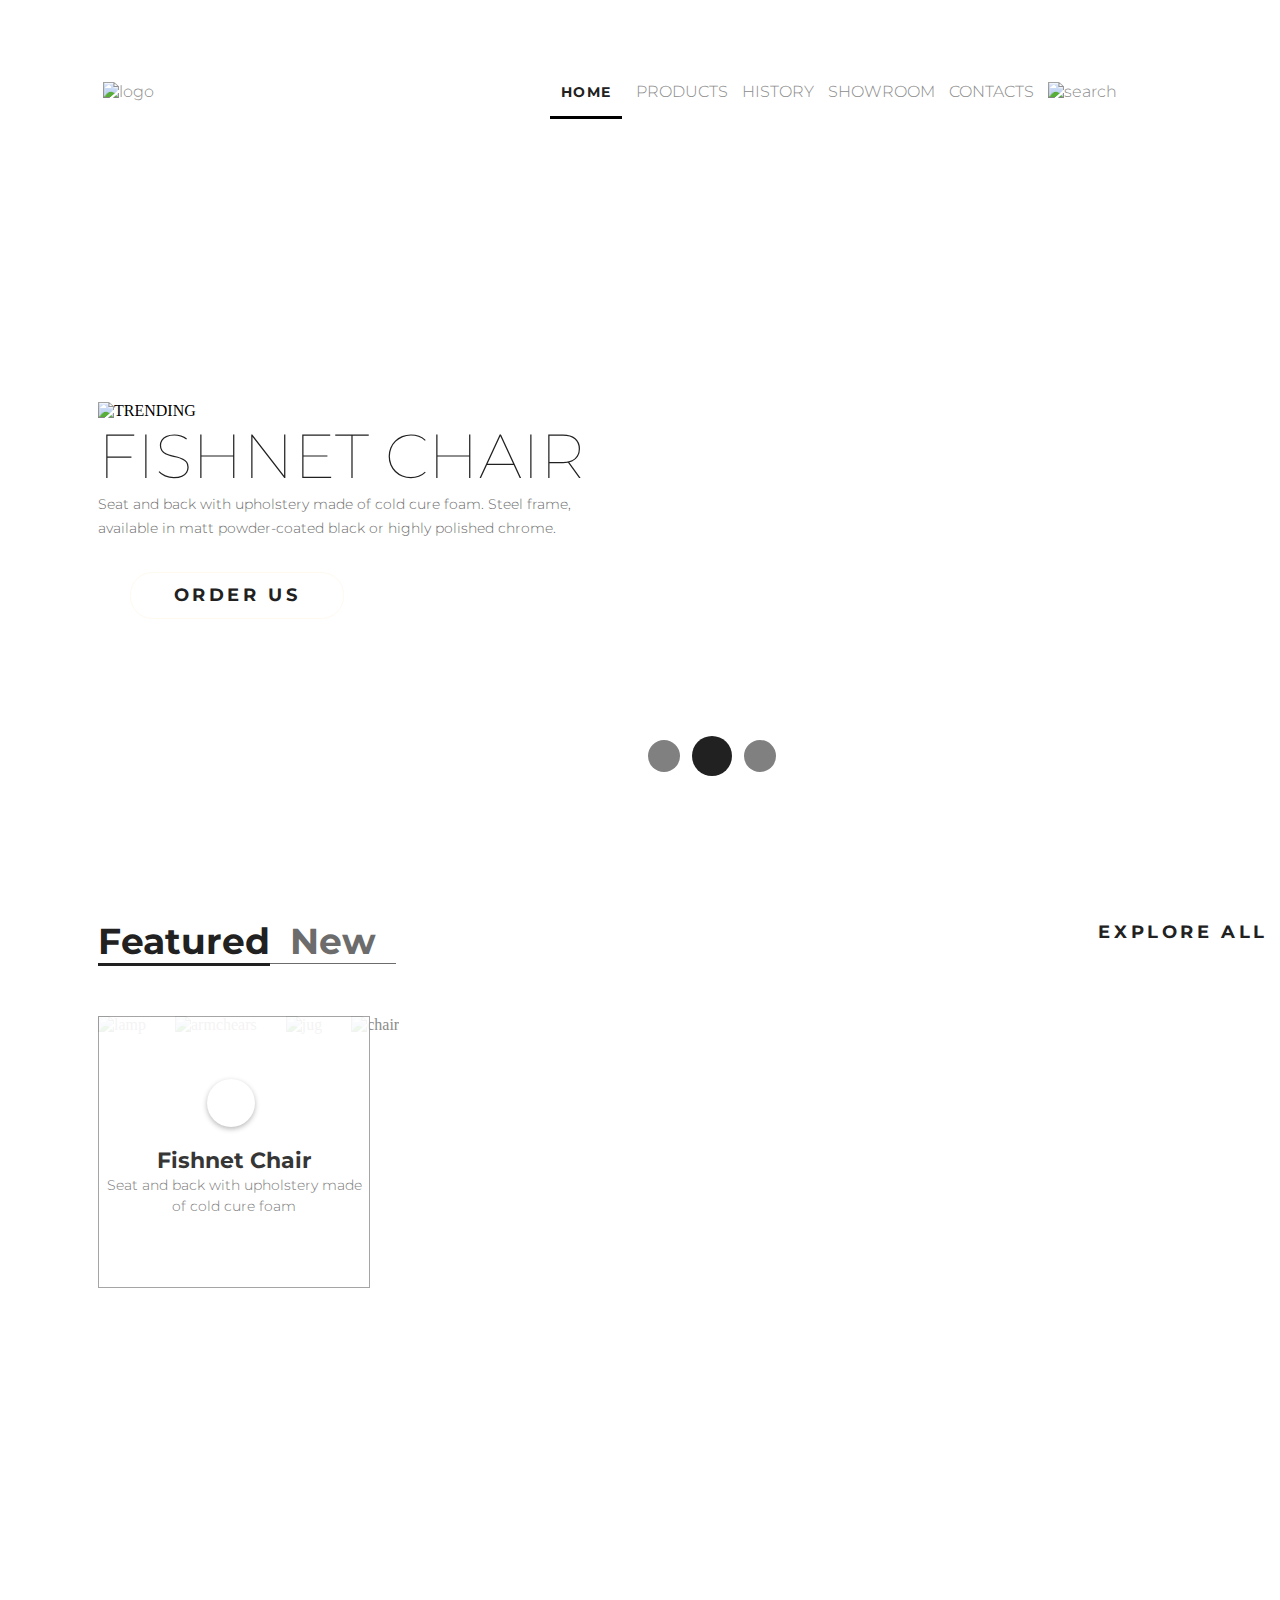
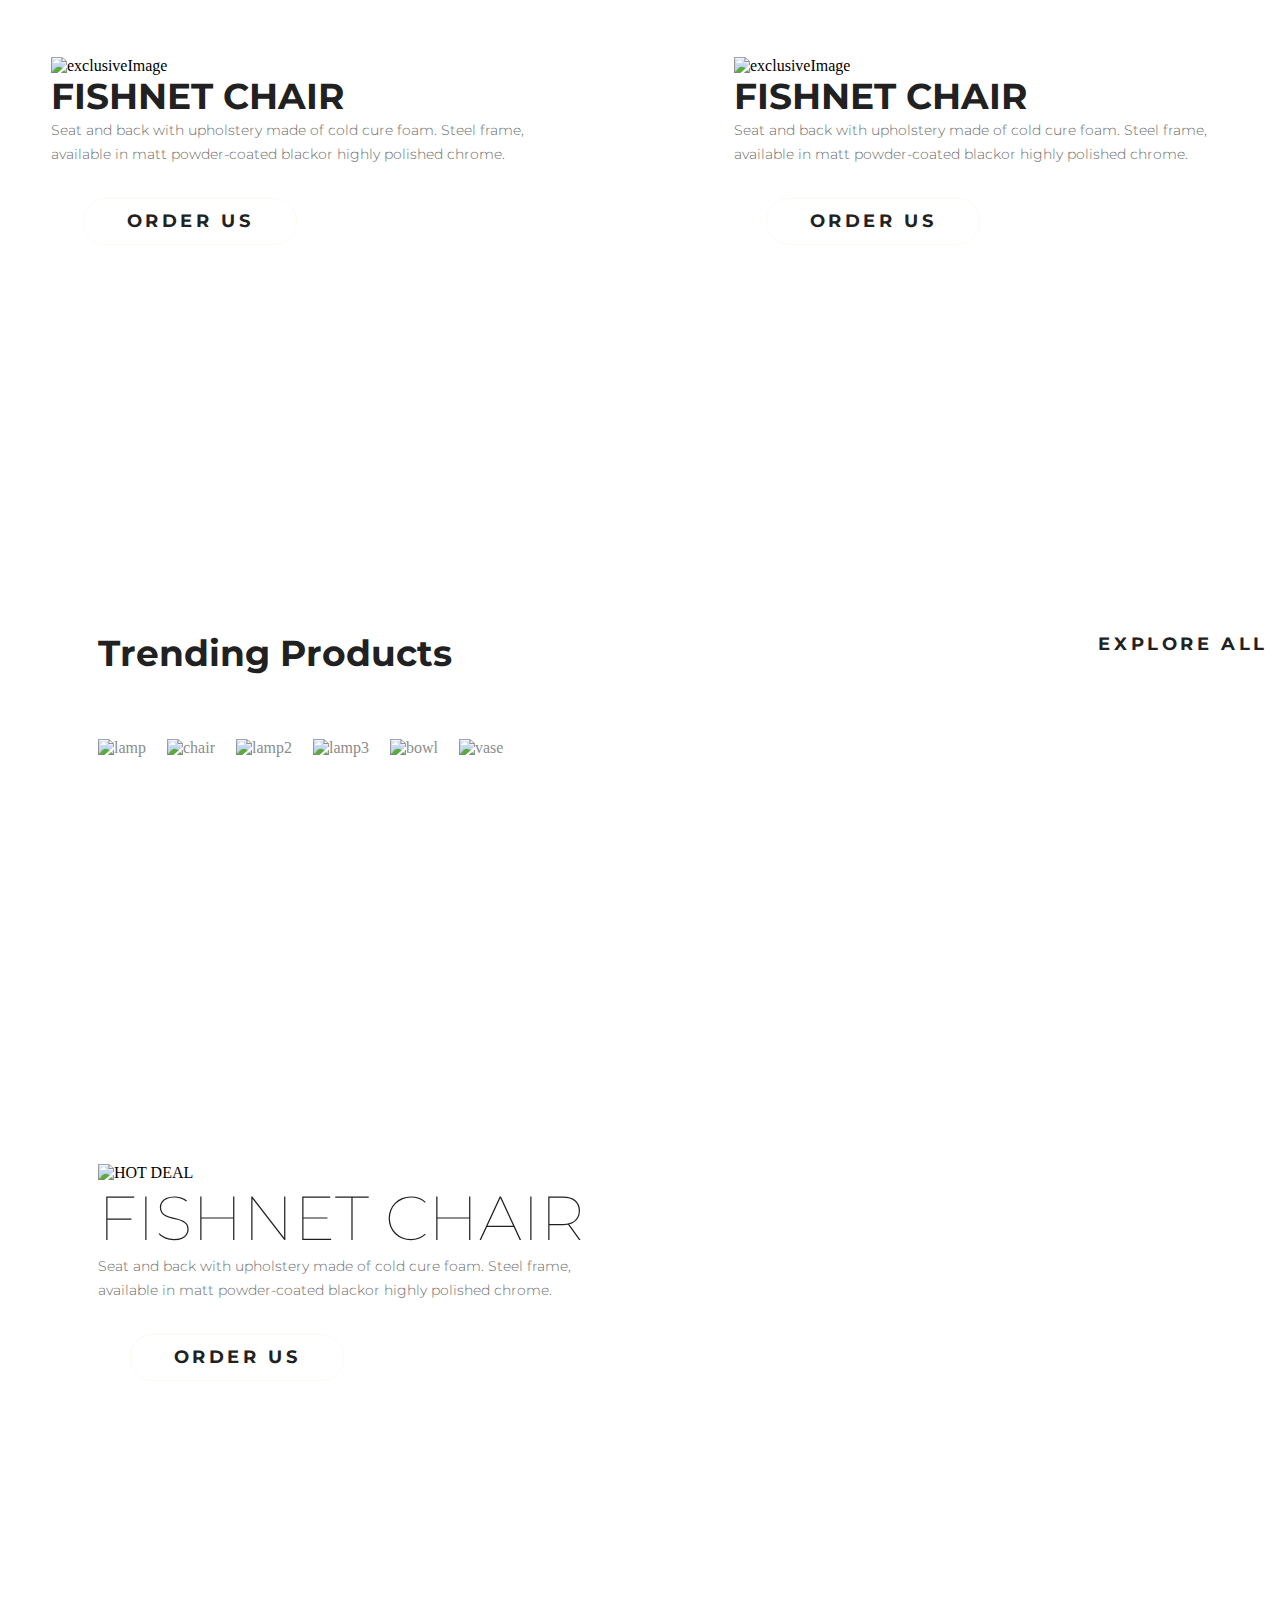
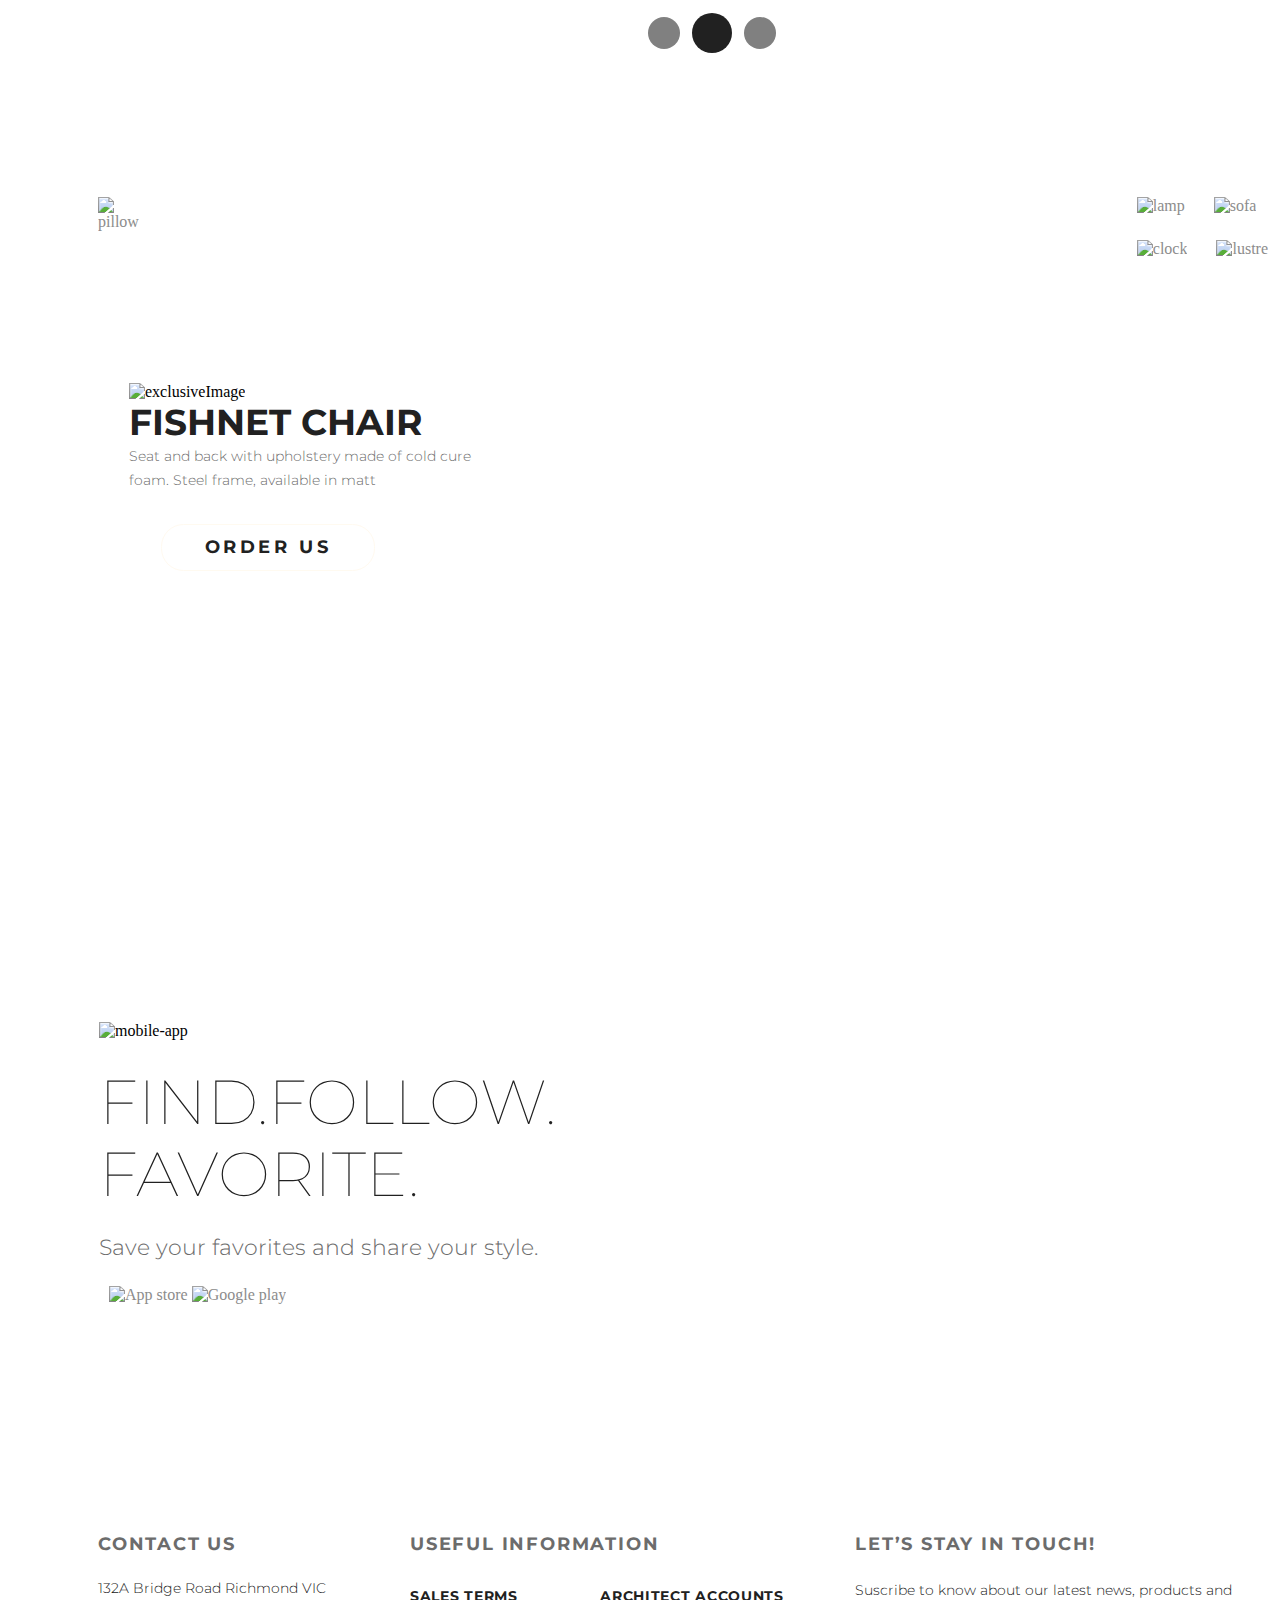
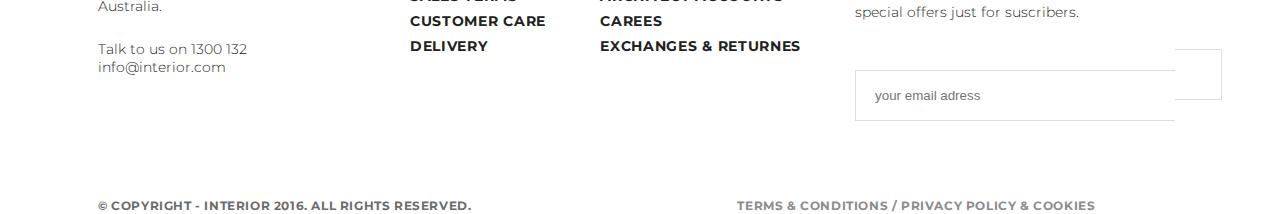
==== commit 54e1bbea: "Merge 73f37bd36480f86453bd026654e2adc6e5b484ff into 462b09fed16ab17248bd8ef8bd770f01835b8353" ====
--- a/index.html
+++ b/index.html
@@ -19,7 +19,7 @@
                     <li class="headerMenuItem"><a href="second.html">PRODUCTS</a></li>
                     <li class="headerMenuItem"><a href="#">HISTORY</a></li>
                     <li class="headerMenuItem"><a href="interiorProductDelais.html">SHOWROOM</a></li>
-                    <li class="headerMenuItem"><a href="fourth.html">CONTACTS</a></li>
+                    <li class="headerMenuItem"><a href="#">CONTACTS</a></li>
                     <li class="headerMenuItem headerSearchItem"><a href="#"><img src="./images/search_224.png" alt="search"></a></li>
                 </ul>
             </div>
--- a/css/style.css
+++ b/css/style.css
@@ -43,7 +43,7 @@
 }
 .active {
   font-family: Montserrat;
-  /*font-size: 14px;*/
+  font-size: 14px;
   line-height: 48px;
   font-weight: 700;
   text-transform: uppercase;
@@ -712,116 +712,6 @@
   color: wheat;
 }
 .descriptionText {
-  font-family: Montserrat;
   position: absolute;
   margin-top: 141px;
-  font-size: 16.1px;
-  line-height: 24px;
-  font-weight: 300;
-  color: black;
-  width: 510px;
-  margin-left: -95px;
-}
-.pictureItems {
-  margin-left: 150px;
-  margin-top: 11px;
-}
-.pictureItem {
-  margin-left: 10px;
-}
-.pictureItem:last-child {
-  margin-left: 0;
-}
-.pictureItem:hover {
-  outline: 1px solid aquamarine;
-}
-.relatedProducts {
-  margin-top: 245px;
-  position: relative;
-}
-.relatedProductsTitle {
-  font-family: Montserrat;
-  font-size: 36px;
-  line-height: 1.2;
-  font-weight: 700;
-  color: #212121;
-}
-.productDelaisExp {
-  position: absolute;
-  right: 98px;
-  margin-top: -25px;
-}
-.ipdFooter {
-  background-color: #f7f7f7;
-}
-.contactFirstBlock {
-  position: relative;
-  padding-top: 63px;
-  background-color: #f5f5f5;
-  height: 360px;
-  width: 100%;
-}
-.contactTitle {
-  font-family: Montserrat;
-  font-size: 62px;
-  line-height: 72px;
-  font-weight: 100;
-  color: #212121;
-  margin-top: 171px;
-}
-.contactBody {
-  display: flex;
-  justify-content: space-between;
-  padding-top: 70px;
-}
-.contactBodyItem {
-  outline: 1px solid #9c9c9c;
-  width: 370px;
-  height: 370px;
-}
-.fa-map-marker {
-  color: #212121;
-  margin-top: 43px;
-  margin-left: 166px;
-}
-.blackText {
-  font-family: Montserrat;
-  font-size: 14px;
-  line-height: 20px;
-  font-weight: 700;
-  color: #212121;
-}
-.greyText {
-  font-family: Montserrat;
-  font-size: 14px;
-  line-height: 20px;
-  font-weight: 700;
-  color: #6c6c6c;
-}
-.adress {
-  font-family: Montserrat;
-  font-size: 14px;
-  line-height: 20px;
-  font-weight: 300;
-  color: #6c6c6c;
-}
-.california {
-  font-family: Montserrat;
-  font-size: 22px;
-  line-height: 29px;
-  font-weight: 700;
-  text-transform: uppercase;
-  color: #212121;
-  margin-left: 117px;
-  margin-top: 34px;
-}
-.contentContainer {
-  margin-left: 0px;
-  text-align: center;
-}
-.comm {
-  margin-top: 5px;
-}
-.fa-map-marker:hover {
-  color: #6c6c6c;
-}
+}
